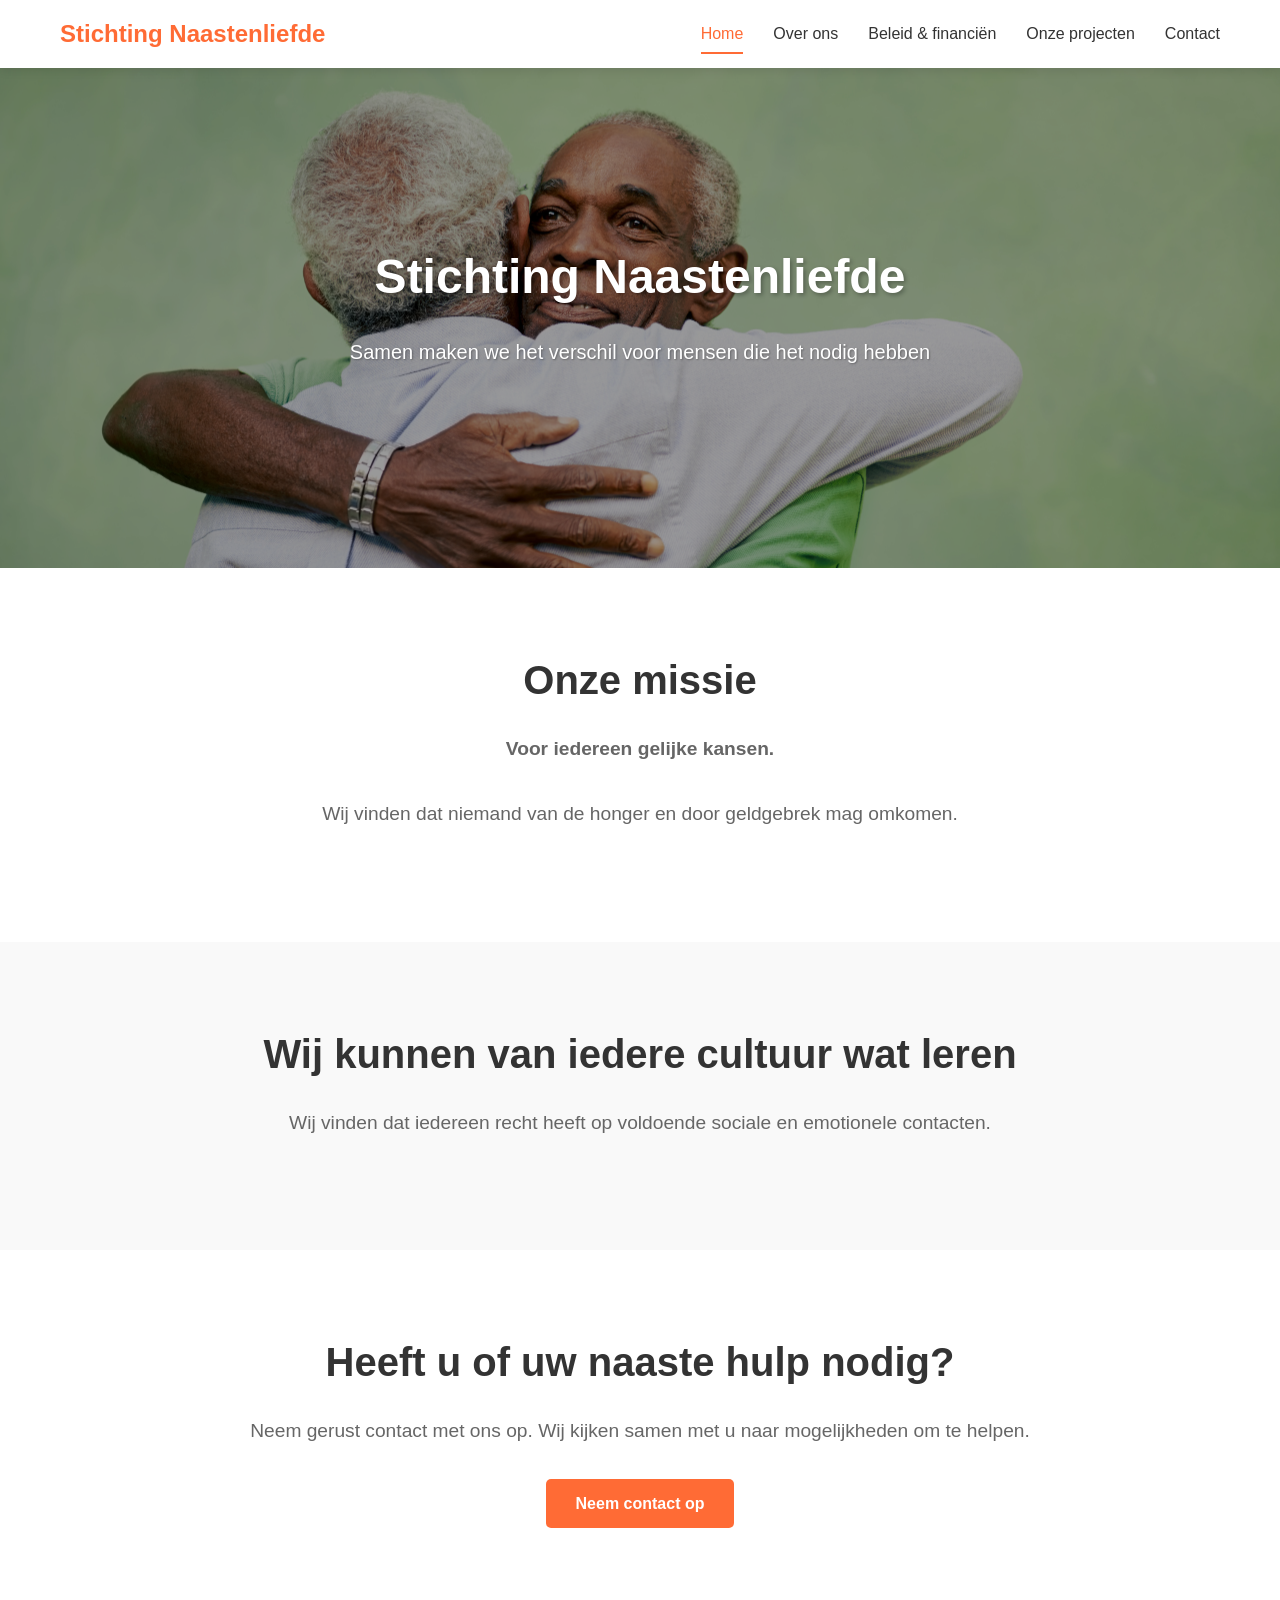
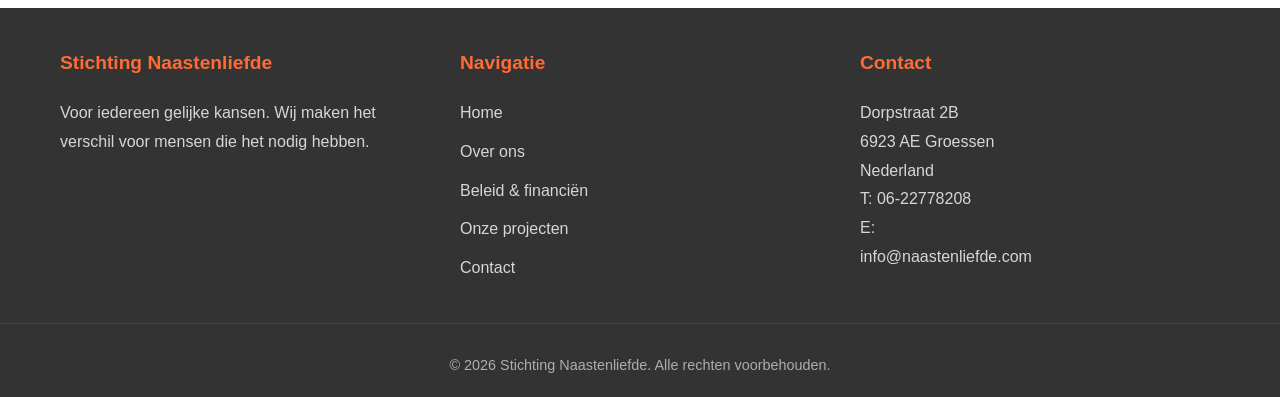
==== index.html @ bdfbaa13 "Eerste versie website Stichting Naastenliefde" ====
<!DOCTYPE html>
<html lang="nl">
<head>
    <meta charset="UTF-8">
    <meta name="viewport" content="width=device-width, initial-scale=1.0">
    <meta name="description" content="Stichting Naastenliefde - Voor iedereen gelijke kansen. Wij helpen mensen die het financieel, sociaal of emotioneel moeilijk hebben.">
    <title>Stichting Naastenliefde - Voor iedereen gelijke kansen</title>
    <link rel="stylesheet" href="css/style.css">
</head>
<body>
    <!-- Header -->
    <header>
        <div class="header-container">
            <a href="index.html" class="logo">Stichting Naastenliefde</a>
            <button class="menu-toggle" onclick="toggleMenu()">☰</button>
            <nav>
                <ul id="nav-menu">
                    <li><a href="index.html" class="active">Home</a></li>
                    <li>
                        <a href="over-ons.html">Over ons</a>
                        <ul class="dropdown">
                            <li><a href="over-ons.html#ons-bestuur">Ons bestuur</a></li>
                            <li><a href="over-ons.html#onze-missie">Onze missie</a></li>
                            <li><a href="over-ons.html#cultuur">Cultuur</a></li>
                            <li><a href="over-ons.html#waar-wij-voor-staan">Waar wij voor staan</a></li>
                        </ul>
                    </li>
                    <li>
                        <a href="beleid-financien.html">Beleid & financiën</a>
                        <ul class="dropdown">
                            <li><a href="beleid-financien.html#beloningsbeleid">Beloningsbeleid</a></li>
                            <li><a href="beleid-financien.html#begunstigers">Onze begunstigers</a></li>
                            <li><a href="beleid-financien.html#jaarstukken">Jaarstukken</a></li>
                            <li><a href="beleid-financien.html#notariele-akten">Notariële akten</a></li>
                        </ul>
                    </li>
                    <li>
                        <a href="onze-projecten.html">Onze projecten</a>
                        <ul class="dropdown">
                            <li><a href="onze-projecten.html#recente-projecten">Recente projecten</a></li>
                            <li><a href="onze-projecten.html#historische-projecten">Bijdragen t/m 2021</a></li>
                            <li><a href="onze-projecten.html#reacties">Reacties deelnemers</a></li>
                        </ul>
                    </li>
                    <li><a href="contact.html">Contact</a></li>
                </ul>
            </nav>
        </div>
    </header>

    <!-- Hero Section -->
    <section class="hero" style="background-image: url('images/hero-kinderen.jpg');">
        <div class="hero-content">
            <h1>Stichting Naastenliefde</h1>
            <p>Samen maken we het verschil voor mensen die het nodig hebben</p>
        </div>
    </section>

    <!-- Missie Sectie -->
    <section class="mission-section">
        <div class="container">
            <h2>Onze missie</h2>
            <p><strong>Voor iedereen gelijke kansen.</strong></p>
            <p>Wij vinden dat niemand van de honger en door geldgebrek mag omkomen.</p>
        </div>
    </section>

    <!-- Cultuur Sectie -->
    <section class="mission-section alt-bg">
        <div class="container">
            <h2>Wij kunnen van iedere cultuur wat leren</h2>
            <p>Wij vinden dat iedereen recht heeft op voldoende sociale en emotionele contacten.</p>
        </div>
    </section>

    <!-- Hulp nodig sectie -->
    <section class="mission-section">
        <div class="container">
            <h2>Heeft u of uw naaste hulp nodig?</h2>
            <p>Neem gerust contact met ons op. Wij kijken samen met u naar mogelijkheden om te helpen.</p>
            <a href="contact.html" class="btn btn-primary">Neem contact op</a>
        </div>
    </section>

    <!-- Footer -->
    <footer>
        <div class="footer-content">
            <div class="footer-section">
                <h3>Stichting Naastenliefde</h3>
                <p>Voor iedereen gelijke kansen. Wij maken het verschil voor mensen die het nodig hebben.</p>
            </div>
            <div class="footer-section">
                <h3>Navigatie</h3>
                <ul>
                    <li><a href="index.html">Home</a></li>
                    <li><a href="over-ons.html">Over ons</a></li>
                    <li><a href="beleid-financien.html">Beleid & financiën</a></li>
                    <li><a href="onze-projecten.html">Onze projecten</a></li>
                    <li><a href="contact.html">Contact</a></li>
                </ul>
            </div>
            <div class="footer-section">
                <h3>Contact</h3>
                <p>Dorpstraat 2B<br>
                6923 AE Groessen<br>
                Nederland</p>
                <p>T: 06-22778208<br>
                E: <a href="mailto:info@naastenliefde.com">info@naastenliefde.com</a></p>
            </div>
        </div>
        <div class="footer-bottom">
            <p>© 2026 Stichting Naastenliefde. Alle rechten voorbehouden.</p>
        </div>
    </footer>

    <script>
        function toggleMenu() {
            document.getElementById('nav-menu').classList.toggle('active');
        }
    </script>
</body>
</html>
---- css/style.css ----
/* ==========================================
   Stichting Naastenliefde - Huisstijl CSS
   Kleuren: Oranje (#FF6B35), Donkergrijs (#333), Wit (#FFF)
   ========================================== */

/* Reset & Base */
* {
    margin: 0;
    padding: 0;
    box-sizing: border-box;
}

html {
    scroll-behavior: smooth;
}

body {
    font-family: 'Segoe UI', Tahoma, Geneva, Verdana, sans-serif;
    line-height: 1.6;
    color: #333;
    background-color: #fff;
}

/* Container */
.container {
    max-width: 1200px;
    margin: 0 auto;
    padding: 0 20px;
}

/* ==========================================
   HEADER & NAVIGATIE
   ========================================== */
header {
    background-color: #fff;
    box-shadow: 0 2px 10px rgba(0, 0, 0, 0.1);
    position: sticky;
    top: 0;
    z-index: 1000;
}

.header-container {
    display: flex;
    justify-content: space-between;
    align-items: center;
    padding: 15px 20px;
    max-width: 1200px;
    margin: 0 auto;
}

.logo {
    font-size: 1.5rem;
    font-weight: 700;
    color: #FF6B35;
    text-decoration: none;
}

.logo:hover {
    color: #e55a2b;
}

/* Navigatie */
nav ul {
    display: flex;
    list-style: none;
    gap: 30px;
}

nav ul li {
    position: relative;
}

nav ul li a {
    text-decoration: none;
    color: #333;
    font-weight: 500;
    padding: 10px 0;
    transition: color 0.3s ease;
}

nav ul li a:hover {
    color: #FF6B35;
}

nav ul li a.active {
    color: #FF6B35;
    border-bottom: 2px solid #FF6B35;
}

/* Dropdown menu */
nav ul li .dropdown {
    display: none;
    position: absolute;
    top: 100%;
    left: 0;
    background-color: #fff;
    box-shadow: 0 5px 15px rgba(0, 0, 0, 0.1);
    border-radius: 5px;
    min-width: 200px;
    padding: 10px 0;
}

nav ul li:hover .dropdown {
    display: block;
}

nav ul li .dropdown li {
    padding: 0;
}

nav ul li .dropdown li a {
    display: block;
    padding: 10px 20px;
    color: #333;
}

nav ul li .dropdown li a:hover {
    background-color: #f5f5f5;
    color: #FF6B35;
}

/* Mobile menu button */
.menu-toggle {
    display: none;
    background: none;
    border: none;
    font-size: 1.5rem;
    cursor: pointer;
    color: #333;
}

/* ==========================================
   HERO SECTIE
   ========================================== */
.hero {
    position: relative;
    height: 500px;
    background-size: cover;
    background-position: center 30%; /* Zorgt dat gezichten en armen zichtbaar zijn */
    display: flex;
    align-items: center;
    justify-content: center;
    text-align: center;
    color: #fff;
}

.hero::before {
    content: '';
    position: absolute;
    top: 0;
    left: 0;
    right: 0;
    bottom: 0;
    background: rgba(0, 0, 0, 0.4);
}

.hero-content {
    position: relative;
    z-index: 1;
    max-width: 800px;
    padding: 20px;
}

.hero h1 {
    font-size: 3rem;
    margin-bottom: 20px;
    text-shadow: 2px 2px 4px rgba(0, 0, 0, 0.3);
}

.hero p {
    font-size: 1.25rem;
    margin-bottom: 30px;
    text-shadow: 1px 1px 2px rgba(0, 0, 0, 0.3);
}

/* ==========================================
   KNOPPEN
   ========================================== */
.btn {
    display: inline-block;
    padding: 12px 30px;
    border-radius: 5px;
    text-decoration: none;
    font-weight: 600;
    transition: all 0.3s ease;
    cursor: pointer;
    border: none;
}

.btn-primary {
    background-color: #FF6B35;
    color: #fff;
}

.btn-primary:hover {
    background-color: #e55a2b;
    transform: translateY(-2px);
    box-shadow: 0 5px 15px rgba(255, 107, 53, 0.3);
}

.btn-secondary {
    background-color: transparent;
    color: #FF6B35;
    border: 2px solid #FF6B35;
}

.btn-secondary:hover {
    background-color: #FF6B35;
    color: #fff;
}

/* ==========================================
   SECTIES
   ========================================== */
section {
    padding: 80px 0;
}

section.alt-bg {
    background-color: #f9f9f9;
}

.section-title {
    text-align: center;
    margin-bottom: 50px;
}

.section-title h2 {
    font-size: 2.5rem;
    color: #333;
    margin-bottom: 15px;
}

.section-title p {
    color: #666;
    font-size: 1.1rem;
    max-width: 600px;
    margin: 0 auto;
}

/* ==========================================
   MISSIE SECTIE (HOME)
   ========================================== */
.mission-section {
    text-align: center;
    padding: 80px 20px;
}

.mission-section h2 {
    font-size: 2.5rem;
    color: #333;
    margin-bottom: 20px;
}

.mission-section p {
    font-size: 1.2rem;
    color: #666;
    max-width: 800px;
    margin: 0 auto 30px;
    line-height: 1.8;
}

/* ==========================================
   CONTENT BLOCKS
   ========================================== */
.content-block {
    padding: 60px 0;
}

.content-block h2 {
    font-size: 2rem;
    color: #333;
    margin-bottom: 20px;
    padding-bottom: 10px;
    border-bottom: 3px solid #FF6B35;
    display: inline-block;
}

.content-block h3 {
    font-size: 1.5rem;
    color: #FF6B35;
    margin: 30px 0 15px;
}

.content-block p {
    color: #555;
    line-height: 1.8;
    margin-bottom: 15px;
}

.content-block ul {
    list-style: none;
    padding-left: 0;
}

.content-block ul li {
    padding: 10px 0;
    padding-left: 25px;
    position: relative;
    border-bottom: 1px solid #eee;
}

.content-block ul li::before {
    content: '•';
    color: #FF6B35;
    font-weight: bold;
    position: absolute;
    left: 0;
}

/* ==========================================
   OVER ONS PAGINA
   ========================================== */
.about-intro {
    background: linear-gradient(135deg, #FF6B35 0%, #ff8c5a 100%);
    color: #fff;
    padding: 60px;
    border-radius: 10px;
    margin-bottom: 40px;
}

.about-intro h2 {
    color: #fff;
    border-bottom-color: rgba(255, 255, 255, 0.3);
}

.about-intro p {
    color: rgba(255, 255, 255, 0.95);
    font-size: 1.1rem;
}

/* ==========================================
   BELEID & FINANCIËN
   ========================================== */
.board-members {
    display: grid;
    grid-template-columns: repeat(auto-fit, minmax(250px, 1fr));
    gap: 30px;
    margin: 30px 0;
}

.board-member {
    background: #f9f9f9;
    padding: 25px;
    border-radius: 10px;
    text-align: center;
    transition: transform 0.3s ease, box-shadow 0.3s ease;
}

.board-member:hover {
    transform: translateY(-5px);
    box-shadow: 0 10px 30px rgba(0, 0, 0, 0.1);
}

.board-member h4 {
    color: #333;
    font-size: 1.2rem;
    margin-bottom: 5px;
}

.board-member span {
    color: #FF6B35;
    font-style: italic;
}

.supporters-list {
    display: grid;
    grid-template-columns: repeat(auto-fit, minmax(300px, 1fr));
    gap: 20px;
    margin: 30px 0;
}

.supporter-item {
    background: #fff;
    border: 1px solid #eee;
    padding: 20px;
    border-radius: 8px;
    border-left: 4px solid #FF6B35;
}

.supporter-item h4 {
    color: #333;
    margin-bottom: 5px;
}

.supporter-item p {
    color: #666;
    font-size: 0.95rem;
    margin: 0;
}

/* ==========================================
   PROJECTEN PAGINA
   ========================================== */
.projects-timeline {
    position: relative;
    padding-left: 30px;
}

.projects-timeline::before {
    content: '';
    position: absolute;
    left: 0;
    top: 0;
    bottom: 0;
    width: 3px;
    background: #FF6B35;
}

.project-item {
    position: relative;
    margin-bottom: 40px;
    padding: 25px;
    background: #fff;
    border-radius: 10px;
    box-shadow: 0 5px 15px rgba(0, 0, 0, 0.08);
}

.project-item::before {
    content: '';
    position: absolute;
    left: -38px;
    top: 30px;
    width: 15px;
    height: 15px;
    background: #FF6B35;
    border-radius: 50%;
    border: 3px solid #fff;
    box-shadow: 0 0 0 3px #FF6B35;
}

.project-item .date {
    color: #FF6B35;
    font-weight: 600;
    font-size: 0.95rem;
    margin-bottom: 5px;
}

.project-item .amount {
    font-size: 1.3rem;
    font-weight: 700;
    color: #333;
    margin-bottom: 10px;
}

.project-item p {
    color: #555;
    line-height: 1.7;
    margin: 0;
}

.project-item img {
    max-width: 100%;
    height: auto;
    border-radius: 8px;
    margin-top: 15px;
}

/* Historische projecten */
.historical-projects {
    background: #f9f9f9;
    padding: 30px;
    border-radius: 10px;
    margin-top: 40px;
}

.historical-projects h3 {
    color: #333;
    margin-bottom: 20px;
}

.historical-projects ul {
    columns: 2;
    column-gap: 40px;
}

.historical-projects ul li {
    break-inside: avoid;
}

/* ==========================================
   CONTACT PAGINA
   ========================================== */
.contact-grid {
    display: grid;
    grid-template-columns: 1fr;
    gap: 40px;
}

.contact-info {
    background: #fff;
    padding: 40px;
    border-radius: 10px;
    box-shadow: 0 5px 20px rgba(0, 0, 0, 0.08);
}

.contact-info h2 {
    color: #333;
    margin-bottom: 30px;
    padding-bottom: 10px;
    border-bottom: 3px solid #FF6B35;
}

.contact-details {
    margin-bottom: 30px;
}

.contact-details p {
    margin-bottom: 10px;
    color: #555;
}

.contact-details strong {
    color: #333;
}

.contact-details a {
    color: #FF6B35;
    text-decoration: none;
}

.contact-details a:hover {
    text-decoration: underline;
}

.contact-section {
    margin-top: 30px;
    padding-top: 30px;
    border-top: 1px solid #eee;
}

.contact-section h3 {
    color: #FF6B35;
    font-size: 1.3rem;
    margin-bottom: 15px;
}

.contact-section p {
    color: #555;
    line-height: 1.8;
}

/* Bank info highlight */
.bank-info {
    background: linear-gradient(135deg, #FF6B35 0%, #ff8c5a 100%);
    color: #fff;
    padding: 20px 25px;
    border-radius: 8px;
    margin-top: 15px;
}

.bank-info strong {
    display: block;
    font-size: 1.1rem;
    margin-bottom: 5px;
}

.bank-info span {
    font-family: 'Courier New', monospace;
    font-size: 1.2rem;
    letter-spacing: 1px;
}

/* ==========================================
   DOCUMENTEN / AKTEN
   ========================================== */
.documents-list {
    display: grid;
    grid-template-columns: repeat(auto-fit, minmax(280px, 1fr));
    gap: 25px;
    margin: 30px 0;
}

.document-card {
    background: #fff;
    border: 1px solid #eee;
    border-radius: 10px;
    padding: 25px;
    text-align: center;
    transition: all 0.3s ease;
}

.document-card:hover {
    border-color: #FF6B35;
    box-shadow: 0 10px 30px rgba(255, 107, 53, 0.15);
}

.document-card .icon {
    font-size: 3rem;
    margin-bottom: 15px;
}

.document-card h4 {
    color: #333;
    margin-bottom: 10px;
}

.document-card p {
    color: #666;
    font-size: 0.95rem;
    margin-bottom: 15px;
}

.document-card a {
    color: #FF6B35;
    text-decoration: none;
    font-weight: 600;
}

.document-card a:hover {
    text-decoration: underline;
}

/* PDF Viewer */
.document-viewer-section {
    margin: 40px 0;
    padding: 30px;
    background: #f9f9f9;
    border-radius: 10px;
}

.document-viewer-section h3 {
    color: #333;
    margin-bottom: 20px;
    padding-bottom: 10px;
    border-bottom: 2px solid #FF6B35;
}

.pdf-viewer-container {
    background: #fff;
    border: 1px solid #ddd;
    border-radius: 8px;
    overflow: hidden;
    margin-bottom: 15px;
}

.pdf-viewer {
    width: 100%;
    height: 600px;
    border: none;
}

.download-btn {
    display: inline-flex;
    align-items: center;
    gap: 8px;
}

@media (max-width: 768px) {
    .pdf-viewer {
        height: 400px;
    }
    
    .document-viewer-section {
        padding: 20px;
    }
}

/* ==========================================
   TESTIMONIALS
   ========================================== */
.testimonial {
    background: #f9f9f9;
    padding: 40px;
    border-radius: 10px;
    text-align: center;
    margin: 40px 0;
    position: relative;
}

.testimonial::before {
    content: '"';
    font-size: 5rem;
    color: #FF6B35;
    opacity: 0.3;
    position: absolute;
    top: 10px;
    left: 30px;
    font-family: Georgia, serif;
}

.testimonial blockquote {
    font-size: 1.3rem;
    font-style: italic;
    color: #333;
    max-width: 700px;
    margin: 0 auto 20px;
}

.testimonial cite {
    color: #FF6B35;
    font-weight: 600;
}

/* ==========================================
   PAGE HEADER (Sub pages)
   ========================================== */
.page-header {
    background: linear-gradient(135deg, #333 0%, #555 100%);
    color: #fff;
    padding: 60px 20px;
    text-align: center;
}

.page-header h1 {
    font-size: 2.5rem;
    margin-bottom: 10px;
}

.breadcrumb {
    color: rgba(255, 255, 255, 0.7);
}

.breadcrumb a {
    color: #FF6B35;
    text-decoration: none;
}

.breadcrumb a:hover {
    text-decoration: underline;
}

/* ==========================================
   FOOTER
   ========================================== */
footer {
    background-color: #333;
    color: #fff;
    padding: 40px 0 20px;
}

.footer-content {
    display: grid;
    grid-template-columns: repeat(auto-fit, minmax(250px, 1fr));
    gap: 40px;
    max-width: 1200px;
    margin: 0 auto;
    padding: 0 20px;
}

.footer-section h3 {
    color: #FF6B35;
    margin-bottom: 20px;
    font-size: 1.2rem;
}

.footer-section p,
.footer-section a {
    color: rgba(255, 255, 255, 0.8);
    line-height: 1.8;
}

.footer-section a {
    text-decoration: none;
    display: block;
    transition: color 0.3s ease;
}

.footer-section a:hover {
    color: #FF6B35;
}

.footer-section ul {
    list-style: none;
}

.footer-section ul li {
    margin-bottom: 10px;
}

.footer-bottom {
    text-align: center;
    padding-top: 30px;
    margin-top: 30px;
    border-top: 1px solid rgba(255, 255, 255, 0.1);
}

.footer-bottom p {
    color: rgba(255, 255, 255, 0.6);
    font-size: 0.9rem;
}

/* ==========================================
   RESPONSIVE DESIGN
   ========================================== */
@media (max-width: 768px) {
    .header-container {
        flex-wrap: wrap;
    }

    .menu-toggle {
        display: block;
    }

    nav {
        width: 100%;
        order: 3;
    }

    nav ul {
        display: none;
        flex-direction: column;
        gap: 0;
        padding: 20px 0;
    }

    nav ul.active {
        display: flex;
    }

    nav ul li a {
        display: block;
        padding: 10px 0;
    }

    nav ul li .dropdown {
        position: static;
        box-shadow: none;
        padding-left: 20px;
        display: none;
    }

    nav ul li:hover .dropdown {
        display: block;
    }

    .hero {
        height: 400px;
    }

    .hero h1 {
        font-size: 2rem;
    }

    .hero p {
        font-size: 1rem;
    }

    .section-title h2,
    .mission-section h2 {
        font-size: 2rem;
    }

    .about-intro {
        padding: 30px;
    }

    .historical-projects ul {
        columns: 1;
    }

    .board-members {
        grid-template-columns: 1fr;
    }

    .page-header h1 {
        font-size: 2rem;
    }
}

@media (max-width: 480px) {
    .hero h1 {
        font-size: 1.75rem;
    }

    .section-title h2,
    .mission-section h2 {
        font-size: 1.75rem;
    }

    .container {
        padding: 0 15px;
    }

    section {
        padding: 50px 0;
    }
}
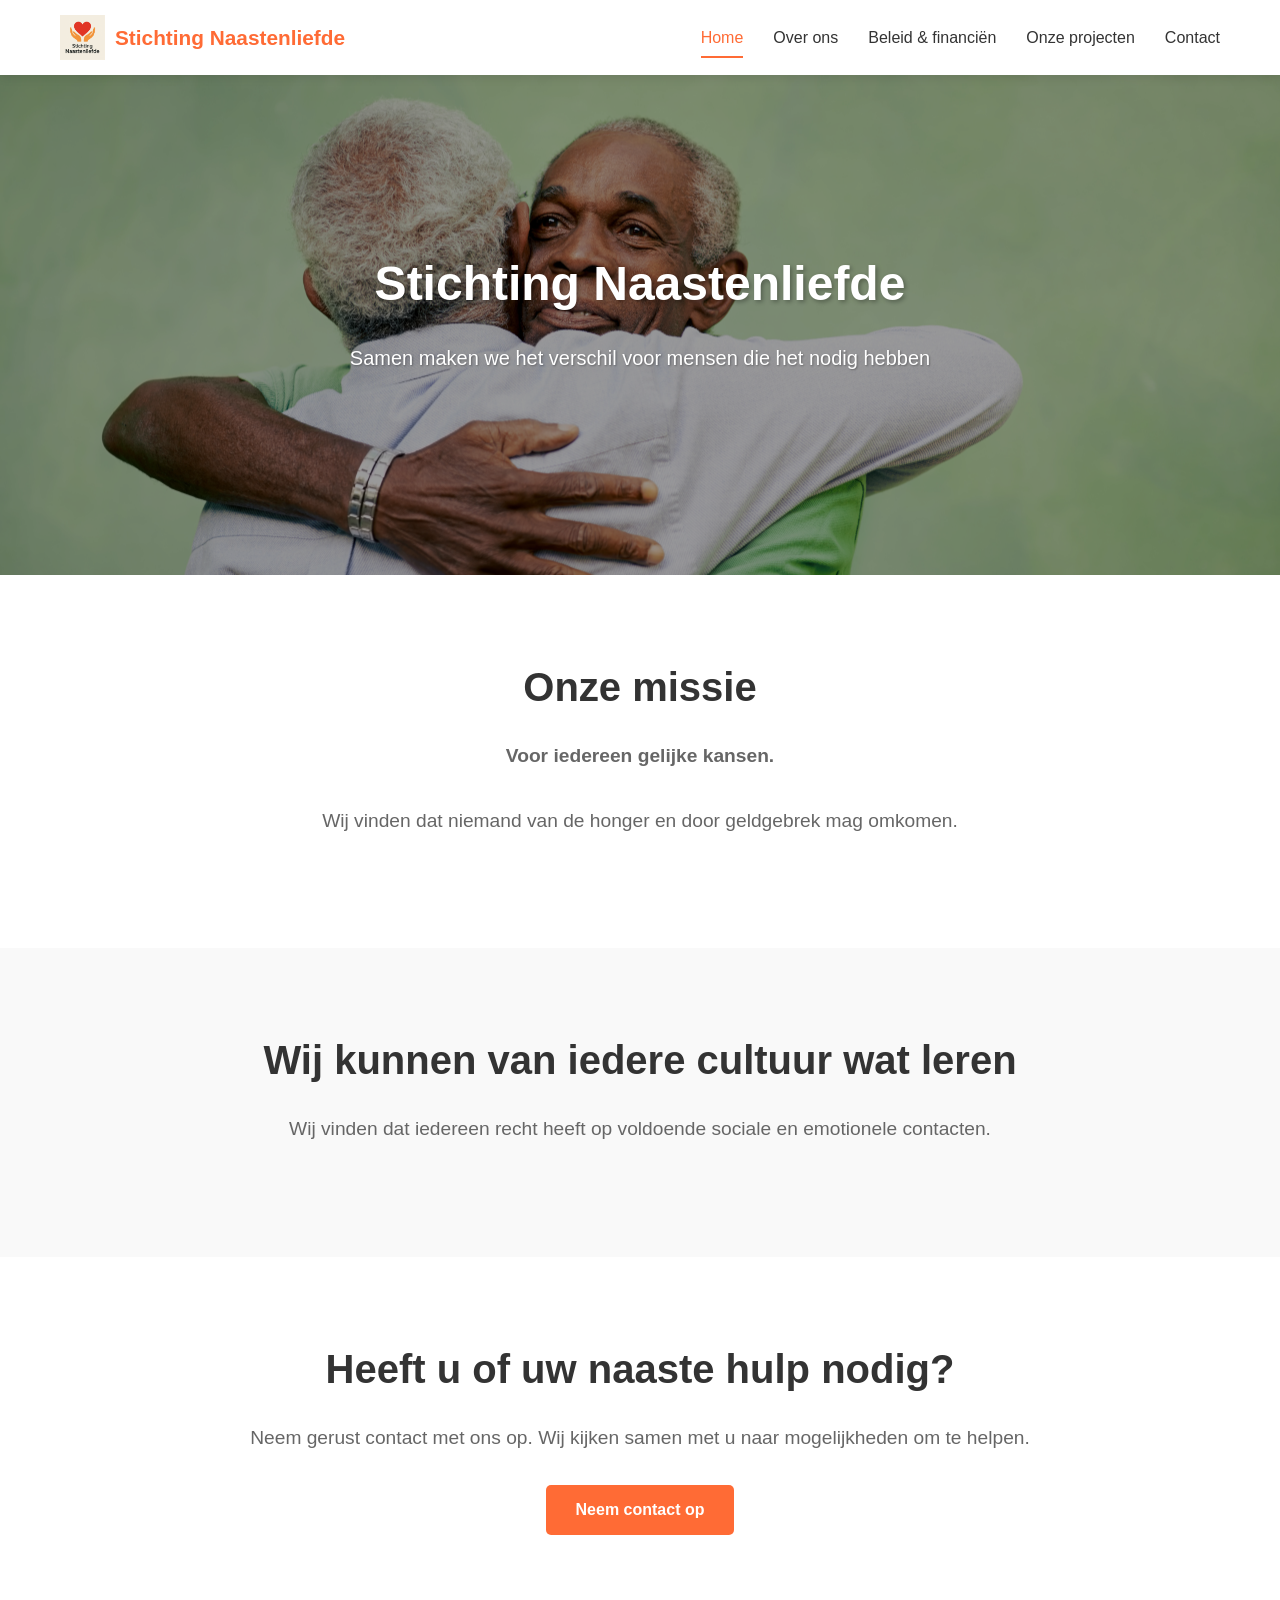
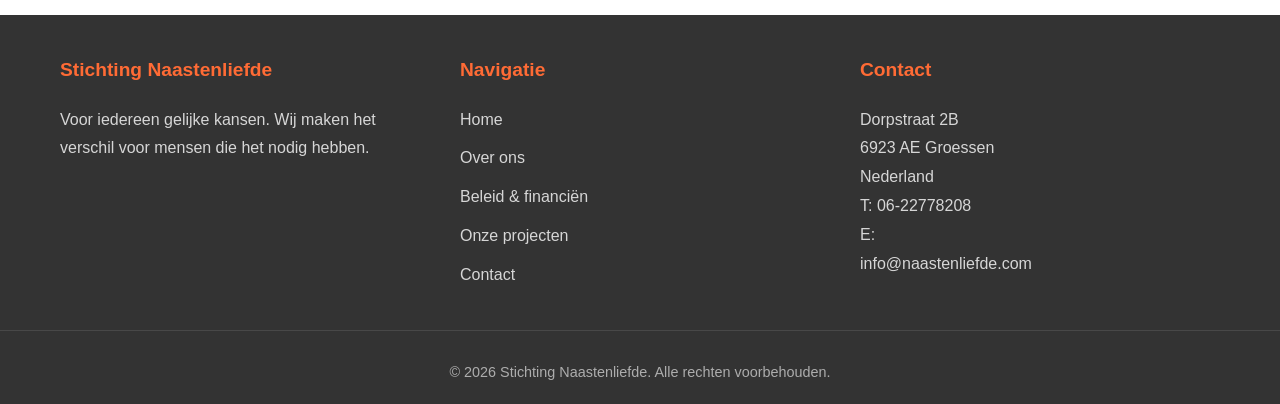
==== commit 884ca57c: "Logo toegevoegd aan header en favicon" ====
--- a/index.html
+++ b/index.html
@@ -4,14 +4,66 @@
     <meta charset="UTF-8">
     <meta name="viewport" content="width=device-width, initial-scale=1.0">
     <meta name="description" content="Stichting Naastenliefde - Voor iedereen gelijke kansen. Wij helpen mensen die het financieel, sociaal of emotioneel moeilijk hebben.">
+    <meta name="keywords" content="stichting, naastenliefde, goede doelen, donatie, hulp, Groessen, Duiven, gelijke kansen">
+    <meta name="author" content="Stichting Naastenliefde">
+    <meta name="robots" content="index, follow">
+    
+    <!-- Canonical URL -->
+    <link rel="canonical" href="https://www.naastenliefde.com/">
+    
+    <!-- Open Graph / Facebook -->
+    <meta property="og:type" content="website">
+    <meta property="og:url" content="https://www.naastenliefde.com/">
+    <meta property="og:title" content="Stichting Naastenliefde - Voor iedereen gelijke kansen">
+    <meta property="og:description" content="Wij helpen mensen die het financieel, sociaal of emotioneel moeilijk hebben. Samen maken we het verschil.">
+    <meta property="og:image" content="https://www.naastenliefde.com/images/hero-kinderen.jpg">
+    <meta property="og:locale" content="nl_NL">
+    <meta property="og:site_name" content="Stichting Naastenliefde">
+    
+    <!-- Twitter -->
+    <meta name="twitter:card" content="summary_large_image">
+    <meta name="twitter:url" content="https://www.naastenliefde.com/">
+    <meta name="twitter:title" content="Stichting Naastenliefde - Voor iedereen gelijke kansen">
+    <meta name="twitter:description" content="Wij helpen mensen die het financieel, sociaal of emotioneel moeilijk hebben.">
+    <meta name="twitter:image" content="https://www.naastenliefde.com/images/hero-kinderen.jpg">
+    
+    <!-- Favicon -->
+    <link rel="icon" type="image/png" href="images/logo.png">
+    <link rel="apple-touch-icon" href="images/logo.png">
+    
     <title>Stichting Naastenliefde - Voor iedereen gelijke kansen</title>
     <link rel="stylesheet" href="css/style.css">
+    
+    <!-- Structured Data -->
+    <script type="application/ld+json">
+    {
+        "@context": "https://schema.org",
+        "@type": "NGO",
+        "name": "Stichting Naastenliefde",
+        "url": "https://www.naastenliefde.com",
+        "logo": "https://www.naastenliefde.com/images/hero-kinderen.jpg",
+        "description": "Voor iedereen gelijke kansen. Wij helpen mensen die het financieel, sociaal of emotioneel moeilijk hebben.",
+        "address": {
+            "@type": "PostalAddress",
+            "streetAddress": "Dorpstraat 2B",
+            "addressLocality": "Groessen",
+            "postalCode": "6923 AE",
+            "addressCountry": "NL"
+        },
+        "telephone": "+31622778208",
+        "email": "info@naastenliefde.com",
+        "sameAs": []
+    }
+    </script>
 </head>
 <body>
     <!-- Header -->
     <header>
         <div class="header-container">
-            <a href="index.html" class="logo">Stichting Naastenliefde</a>
+            <a href="index.html" class="logo">
+                <img src="images/logo.png" alt="Stichting Naastenliefde Logo">
+                <span>Stichting Naastenliefde</span>
+            </a>
             <button class="menu-toggle" onclick="toggleMenu()">☰</button>
             <nav>
                 <ul id="nav-menu">
--- a/css/style.css
+++ b/css/style.css
@@ -49,10 +49,18 @@
 }
 
 .logo {
-    font-size: 1.5rem;
+    display: flex;
+    align-items: center;
+    gap: 10px;
+    font-size: 1.3rem;
     font-weight: 700;
     color: #FF6B35;
     text-decoration: none;
+}
+
+.logo img {
+    height: 45px;
+    width: auto;
 }
 
 .logo:hover {
